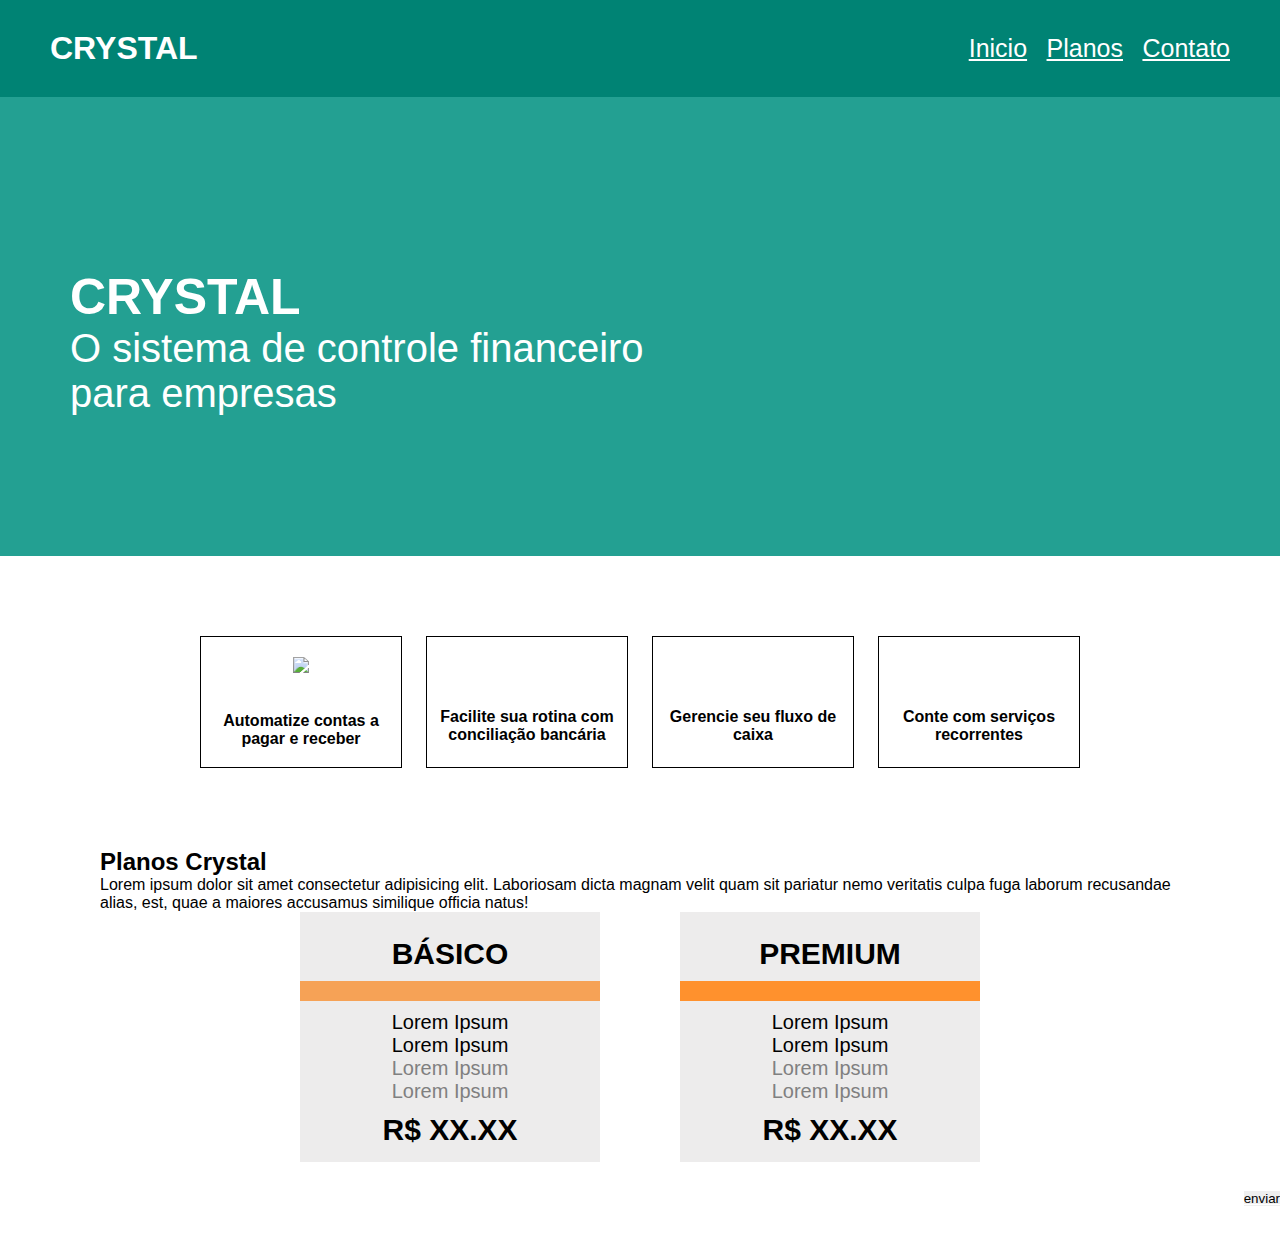
==== index.html @ 953915bb "Atualização do estilo" ====
<!DOCTYPE html>
<html lang="en">
<head>
    <meta charset="UTF-8">
    <meta name="viewport" content="width=device-width, initial-scale=1.0">
    <title>CRYSTAL</title>
    <link rel="stylesheet" href="style.css">
</head>
<body>
   <header>
    <div class="logo">
        <h1>CRYSTAL</h1>
   </div>
   <nav class="menu">
    <a href="">Inicio</a>
    <a href="">Planos</a>
    <a href="">Contato</a>
   </nav>
   </header>
   <main>
    <section class="container inicio">
       <div>
        <h2 class="titulo-inicio">CRYSTAL</h2>
        <P class="texto-inicio">O sistema de controle financeiro para empresas</P>
       </div>
       <div class="imagem">
         <img src="img/mulher.png" alt="">
       </div>
    </section>
    <section class="container diferente">
        <div class="caixa">
            <img src="img/planner.png" alt=" ">
            <h4>Automatize contas a pagar e receber</h4>
        </div>
        <div class="caixa">
            <img src="img/check.png" alt="">
            <h4>Facilite sua rotina com conciliação bancária</h4>
        </div>
        <div class="caixa">
            <img src="img/caneta.png" alt="">
            <h4>Gerencie seu fluxo de caixa</h4>
        </div>
        <div class="caixa">
            <img src="img/calendario.png" alt="">
            <h4>Conte com serviços recorrentes</h4>
        </div>
    </section>
    <section class="planos">
        <div class="conteudo">
            <h2>Planos Crystal</h2>
            <p class="texto">Lorem ipsum dolor sit amet consectetur adipisicing elit. Laboriosam dicta magnam velit quam sit pariatur nemo veritatis culpa fuga laborum recusandae alias, est, quae a maiores accusamus similique officia natus!</p>
        </div>
        <div class="container">
            <div class="plano">
               <h3>BÁSICO</h3>
               <div class="linha clara"></div>
               <p class="beneficio">Lorem Ipsum</p>
               <p class="beneficio">Lorem Ipsum</p>
               <p class="beneficio"><span>Lorem Ipsum</span></p>
               <p class="beneficio"><span>Lorem Ipsum</span></p>
               <h3>R$ XX.XX</h3>
            </div>
            <div class="plano">
                <h3>PREMIUM</h3>
                <div class="linha escuro"></div>
                <p class="beneficio">Lorem Ipsum</p>
                <p class="beneficio">Lorem Ipsum</p>
                <p class="beneficio"><span>Lorem Ipsum</span></p>
                <p class="beneficio"><span>Lorem Ipsum</span></p>
                <h3>R$ XX.XX</h3>
            </div>
            </div>
    </section>
   </main> 
   <footer class="container">
     <nav class="menu">
        <a href="Inicio">
        <a href="Planos">
        <a href="Contato">
     </nav>
     <div class="news">
        <p class="texto-fim">Se inscreva e receba as noticias sobre finanças: </p>
         <div class="container">
            <input type="email">
            <button>enviar</button>
      </div>
     </div>
   </footer>


</body>
</html>
---- style.css ----
*{
    margin: 0;
    border: 0;
    padding: 0;
    font-family: 'Lucida Sans', 'Lucida Sans Regular', 'Lucida Grande', 'Lucida Sans Unicode', Geneva, Verdana, sans-serif;
}
.container {
    display: flex;
    align-items: center;
    justify-content: space-between;
}
header {
    background-color: #008374;
    display: flex;
    align-items: center;
    justify-content: space-between;
    color: white;
    padding: 30px 50px;
}
a {
    text-decoration: nome;
    color: white;
    font-size: 25px;
    margin-left: 15px;
}
.inicio {
    background-color: #23A092;
    color: white;
    padding: 30px 70px 0;
    height: 429px;
}
.titulo-inicio{
    font-size: 50px;
}
.texto-inicio{
    font-size: 40px;
    width: 70%;
}
.caixa {
    border: 1px solid black;
    width: 200px;
    height: 130px;
    display: flex;
    flex-direction: column;
    justify-content: space-around;
    align-items: center;
}
h4 {
    text-align: center;
}
.diferente {
    margin: 80px 200px;
}
.plano {
    background-color: #EDECEC;
    width: 300PX;
    display: flex;
    flex-direction: column;
    align-items: center;
    padding: 15px 0px;
}
.linha {
    height: 20px;
    width: 300px;
    margin: 10px 0px;
}
.clara{
    background-color: #F6A256;
}
.escuro {
    background-color: #FF912D;
}
h3 {
    font-size: 30px;
    margin-top: 10px;
}
.planos {
    margin: 0 100px;
}
.planos .container {
    margin:0 200px
}
.beneficio {
    font-size: 20px;
}
span {
    color: grey;
}
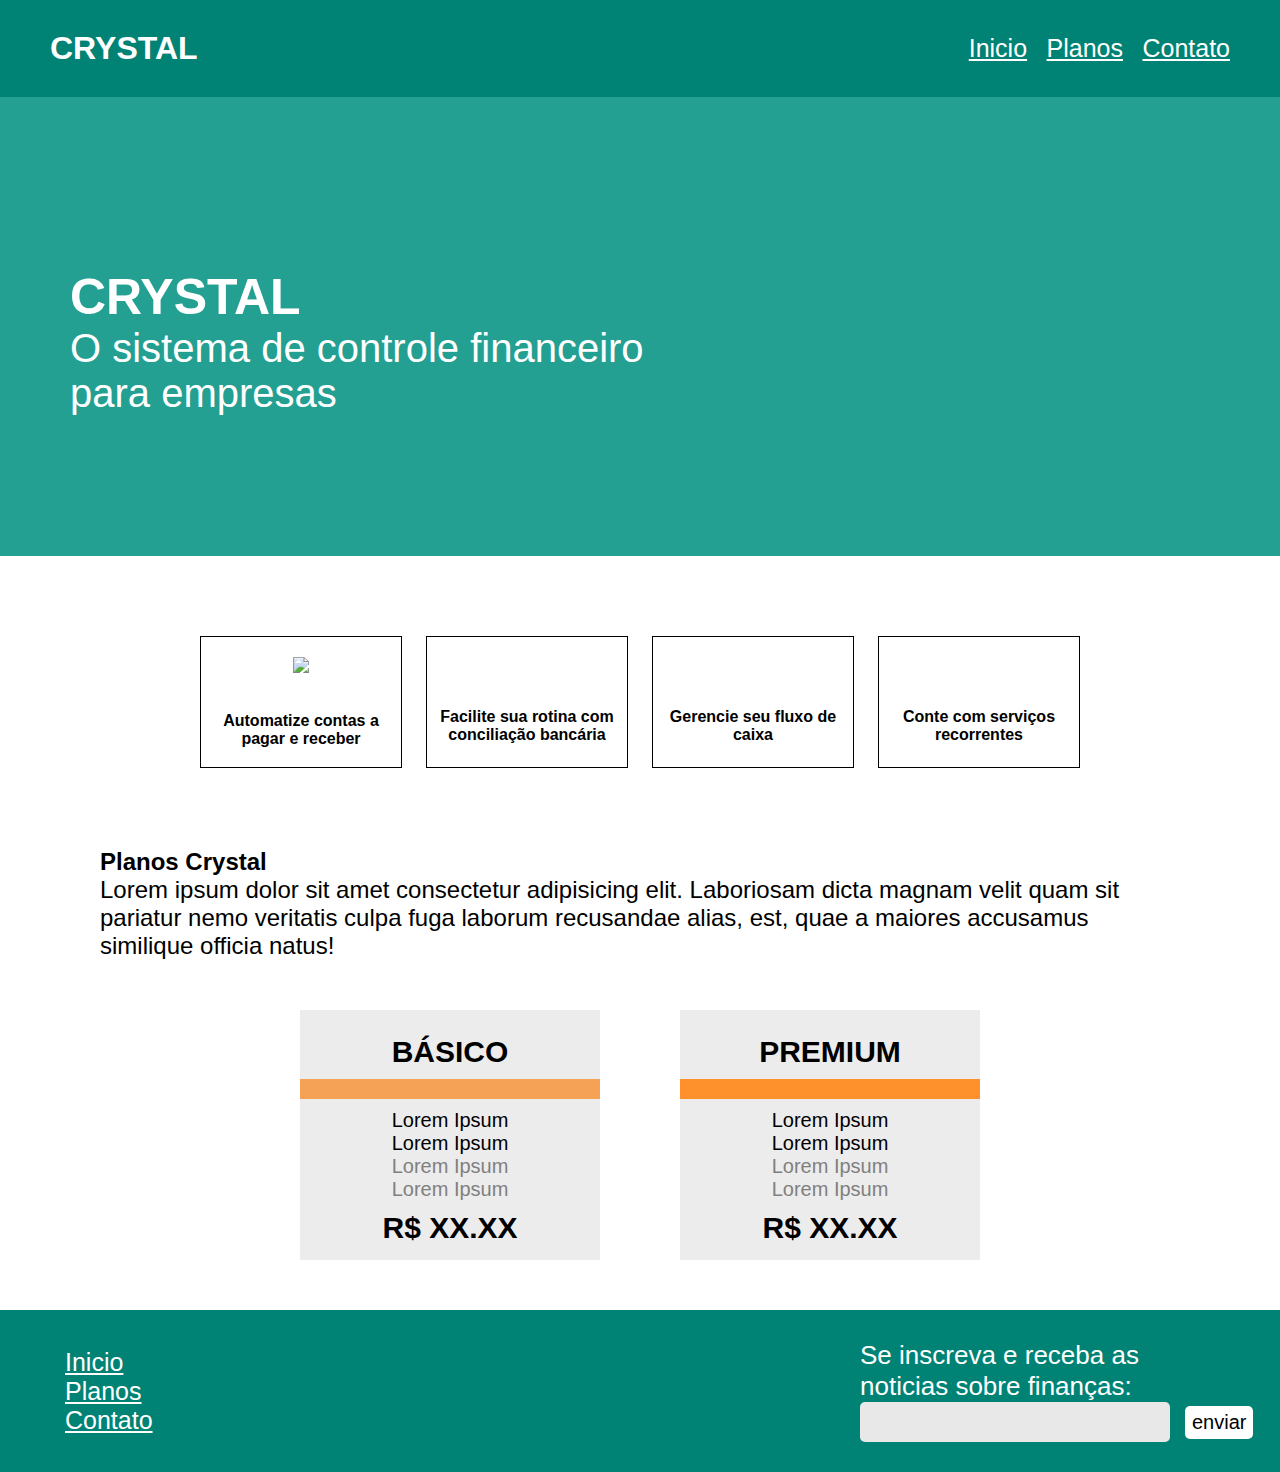
==== commit 664f7580: "update html e css" ====
--- a/index.html
+++ b/index.html
@@ -12,9 +12,9 @@
         <h1>CRYSTAL</h1>
    </div>
    <nav class="menu">
-    <a href="">Inicio</a>
-    <a href="">Planos</a>
-    <a href="">Contato</a>
+    <a href="index.html">Inicio</a>
+    <a href="#planos">Planos</a>
+    <a href="contato.html">Contato</a>
    </nav>
    </header>
    <main>
@@ -45,7 +45,7 @@
             <h4>Conte com serviços recorrentes</h4>
         </div>
     </section>
-    <section class="planos">
+    <section class="planos" id="planos">
         <div class="conteudo">
             <h2>Planos Crystal</h2>
             <p class="texto">Lorem ipsum dolor sit amet consectetur adipisicing elit. Laboriosam dicta magnam velit quam sit pariatur nemo veritatis culpa fuga laborum recusandae alias, est, quae a maiores accusamus similique officia natus!</p>
@@ -74,9 +74,9 @@
    </main> 
    <footer class="container">
      <nav class="menu">
-        <a href="Inicio">
-        <a href="Planos">
-        <a href="Contato">
+        <a href=>Inicio</a>
+        <a href=>Planos</a>
+        <a href=>Contato</a>
      </nav>
      <div class="news">
         <p class="texto-fim">Se inscreva e receba as noticias sobre finanças: </p>
--- a/style.css
+++ b/style.css
@@ -9,7 +9,7 @@
     align-items: center;
     justify-content: space-between;
 }
-header {
+header, footer {
     background-color: #008374;
     display: flex;
     align-items: center;
@@ -75,7 +75,7 @@
     margin-top: 10px;
 }
 .planos {
-    margin: 0 100px;
+    margin: 0 100px 50px;
 }
 .planos .container {
     margin:0 200px
@@ -85,4 +85,66 @@
 }
 span {
     color: grey;
+}
+.texto {
+    font-size: 24px;
+    margin-bottom: 50px;
+}
+footer nav {
+    display: flex;
+    flex-direction: column;
+    align-items: flex-start;
+}
+input {
+    width: 300px;
+    height: 30px;
+    font-size: 20px;
+    border-radius: 5px;
+    padding: 3px;
+    background-color: lightgrey;
+    margin-right: 15px;
+}
+button {
+    padding: 5px 7px;
+    border-radius: 5px;
+    font-size: 20px;
+    background-color: white;
+}
+
+.texto-fim {
+    font-size: 26px;
+}
+.news {
+    width: 370px;
+}
+form {
+    display: flex;
+    flex-direction: column;
+    align-items: flex-start;
+}
+.contato {
+    background-color: #23A092;
+    padding: 0 100px;
+    height: 500px;
+    display: flex;
+    align-items: center;
+}
+label {
+    color: white;
+    font-size: 30px;
+}
+input {
+    background-color: #E8E8E8;
+    font-size: 25px;
+    padding: 5px;
+}
+a{
+    transition: ease-in-out 0.3s;
+}
+a:hover {
+    color: #0000;
+    font-size: 30px;
+}
+img:hover {
+    scale: 2;
 }